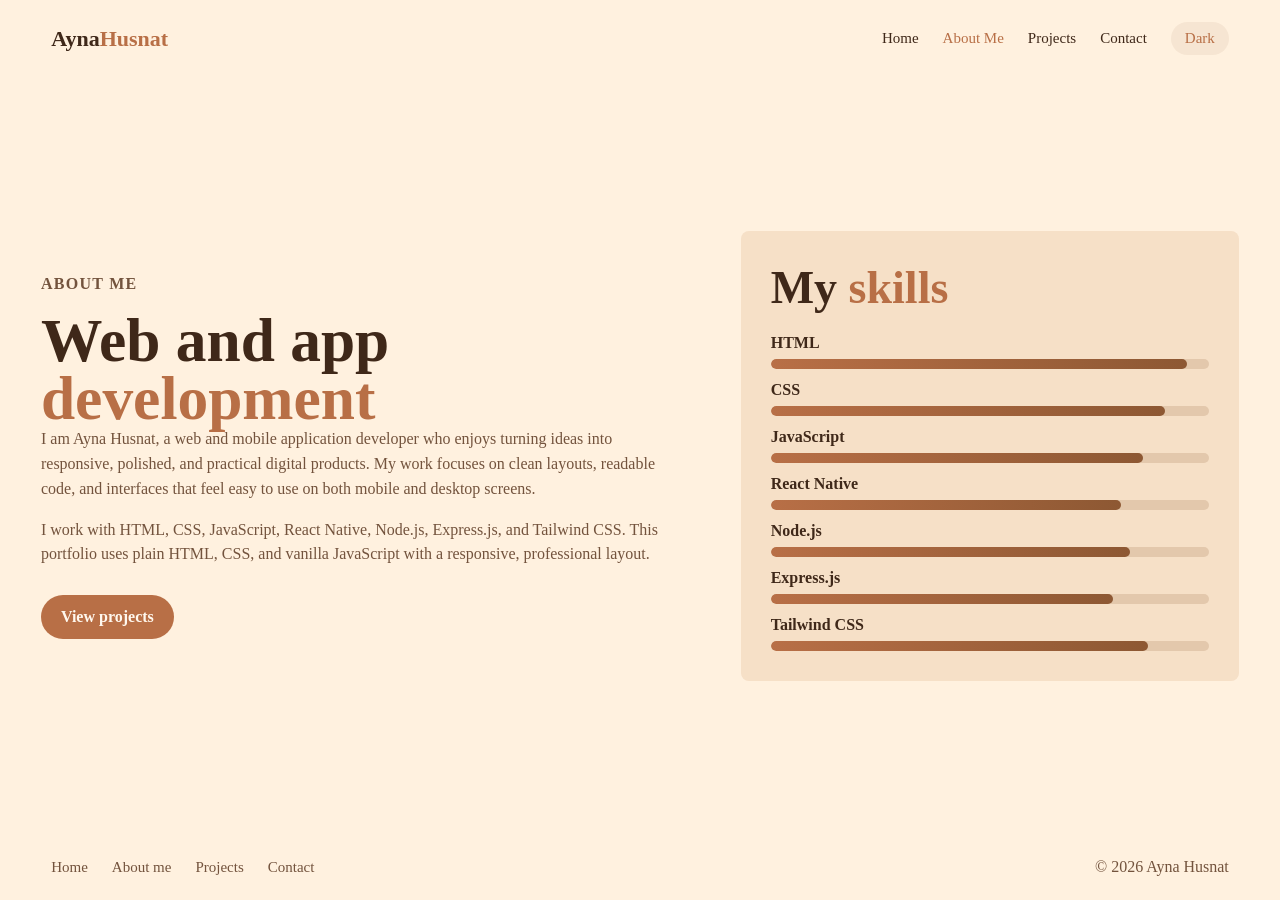
==== about.html @ f89abac9 "CloudExify-project-1" ====
<!DOCTYPE html>
<html lang="en">
<head>
    <meta charset="UTF-8">
    <meta name="viewport" content="width=device-width, initial-scale=1.0">
    <title>About Me | Ayna Husnat</title>
    <link rel="stylesheet" href="css/style.css">
</head>
<body class="about-body">
    <main class="page-shell panel">
        <header class="topbar">
            <a class="brand" href="index.html">Ayna<span>Husnat</span></a>
            <button class="menu-toggle" id="hamburger" aria-label="Toggle navigation" aria-expanded="false">
                <span></span><span></span><span></span>
            </button>
            <nav class="nav-links" id="navLinks" aria-label="Primary navigation">
                <a href="index.html">Home</a>
                <a class="active" href="about.html">About Me</a>
                <a href="projects.html">Projects</a>
                <a href="contact.html">Contact</a>
                <button class="theme-toggle" id="themeToggle" type="button">Theme</button>
            </nav>
        </header>

        <section class="content-page about-page">
            <div class="about-copy reveal">
                <p class="eyebrow">About me</p>
                <h1>Web and app <span>development</span></h1>
                <p>
                    I am Ayna Husnat, a web and mobile application developer who enjoys
                    turning ideas into responsive, polished, and practical digital products.
                    My work focuses on clean layouts, readable code, and interfaces that
                    feel easy to use on both mobile and desktop screens.
                </p>
                <p>
                    I work with HTML, CSS, JavaScript, React Native, Node.js, Express.js,
                    and Tailwind CSS. This portfolio uses plain HTML, CSS, and vanilla
                    JavaScript with a responsive, professional layout.
                </p>
                <a class="btn primary" href="projects.html">View projects</a>
            </div>

            <div class="skills-panel reveal">
                <h2>My <span>skills</span></h2>
                <div class="skills-grid">
                    <div class="skill" data-percent="95"><p>HTML</p><div class="bar"><div class="fill"></div></div></div>
                    <div class="skill" data-percent="90"><p>CSS</p><div class="bar"><div class="fill"></div></div></div>
                    <div class="skill" data-percent="85"><p>JavaScript</p><div class="bar"><div class="fill"></div></div></div>
                    <div class="skill" data-percent="80"><p>React Native</p><div class="bar"><div class="fill"></div></div></div>
                    <div class="skill" data-percent="82"><p>Node.js</p><div class="bar"><div class="fill"></div></div></div>
                    <div class="skill" data-percent="78"><p>Express.js</p><div class="bar"><div class="fill"></div></div></div>
                    <div class="skill" data-percent="86"><p>Tailwind CSS</p><div class="bar"><div class="fill"></div></div></div>
                </div>
            </div>
        </section>

        <footer class="footer">
            <nav class="footer-links" aria-label="Footer navigation">
                <a href="index.html">Home</a>
                <a href="about.html">About me</a>
                <a href="projects.html">Projects</a>
                <a href="contact.html">Contact</a>
            </nav>
            <p>&copy; 2026 Ayna Husnat</p>
        </footer>
    </main>

    <script src="js/script.js"></script>
</body>
</html>
---- css/style.css ----
:root {
    --page: #fff1df;
    --panel: #fff1df;
    --panel-soft: #F6E0C7;
    --panel-deep: #8d5833;
    --line: rgba(141, 88, 51, 0.12);
    --text: #3f2819;
    --muted: #73533d;
    --accent: #b86f46;
    --accent-dark: #8d5833;
    --button-text: #fff8ee;
    --shadow: none;
}

body.theme-dark {
    --page: #081827;
    --panel: #081827;
    --panel-soft: #16324f;
    --panel-deep: #8ec5ff;
    --line: rgba(142, 197, 255, 0.14);
    --text: #edf7ff;
    --muted: #b4c8dc;
    --accent: #8ec5ff;
    --accent-dark: #4f8fd6;
    --button-text: #081827;
}

* {
    box-sizing: border-box;
    margin: 0;
    padding: 0;
}

html {
    scroll-behavior: smooth;
}

body {
    min-height: 100vh;
    background: var(--page);
    color: var(--text);
    font-family: "Times New Roman", Times, serif;
}

a {
    color: inherit;
    text-decoration: none;
}

button,
input,
textarea {
    font: inherit;
}

button {
    cursor: pointer;
}

.site-shell,
.page-shell {
    width: 100vw;
    margin: 0;
    border: 0;
    background: var(--panel);
    overflow: hidden;
}

.editorial-shell {
    display: grid;
    grid-template-columns: minmax(0, 1.05fr) minmax(380px, 0.95fr);
    height: 100vh;
}

.page-shell {
    min-height: 100vh;
    display: flex;
    flex-direction: column;
}

.panel,
.left-panel,
.right-panel {
    background: var(--panel);
}

.topbar {
    min-height: 74px;
    padding: 22px clamp(24px, 4vw, 58px);
    display: flex;
    align-items: center;
    justify-content: space-between;
    gap: 20px;
}

.brand {
    font-size: 22px;
    font-weight: 700;
    letter-spacing: 0;
}

.brand span,
.nav-links a.active,
.nav-links a:hover,
.theme-toggle,
.eyebrow,
h1 span,
h2 span,
.typewriter-line,
.contact-details a,
.project-preview strong {
    color: var(--accent);
}

.nav-links,
.footer-links {
    display: flex;
    align-items: center;
    gap: 24px;
}

.nav-links a,
.footer-links a,
.theme-toggle {
    font-size: 15px;
}

.theme-toggle {
    border: 0;
    border-radius: 999px;
    background: rgba(141, 88, 51, 0.08);
    padding: 8px 14px;
}

body.theme-dark .theme-toggle {
    background: rgba(255, 244, 232, 0.08);
}

.menu-toggle {
    width: 42px;
    height: 42px;
    border: 0;
    border-radius: 50%;
    background: transparent;
    display: none;
    place-items: center;
}

.menu-toggle span {
    width: 18px;
    height: 2px;
    background: var(--text);
    display: block;
    margin: 3px 0;
}

.hero-grid {
    min-height: calc(100vh - 102px);
    padding: clamp(28px, 5vw, 72px);
    display: grid;
    align-items: center;
}

.hero-copy {
    max-width: 700px;
}

.eyebrow {
    margin-bottom: 14px;
    font-size: 14px;
    font-weight: 700;
    letter-spacing: 0.08em;
    text-transform: uppercase;
}

h1 {
    max-width: 820px;
    font-size: clamp(50px, 6.4vw, 96px);
    font-weight: 700;
    line-height: 0.95;
}

.content-page h1 {
    font-size: clamp(46px, 6vw, 82px);
}

.typewriter-line {
    min-height: 38px;
    margin-top: 12px;
    font-size: clamp(26px, 3vw, 42px);
    font-weight: 700;
}

.intro,
.about-copy p,
.contact-pitch p,
.contact-details p {
    color: var(--muted);
    font-size: 18px;
    line-height: 1.7;
}

.project-card p {
    color: var(--muted);
    font-size: 16px;
    line-height: 1.55;
}

.intro {
    max-width: 640px;
    margin-top: 20px;
}

.hero-actions {
    margin-top: 28px;
    display: flex;
    flex-wrap: wrap;
    gap: 14px;
}

.btn,
.filter-buttons button {
    min-height: 44px;
    border: 0;
    border-radius: 999px;
    display: inline-flex;
    align-items: center;
    justify-content: center;
    padding: 0 20px;
    font-weight: 700;
}

.btn.primary,
.filter-buttons button.active,
.filter-buttons button:hover {
    background: var(--accent);
    color: var(--button-text);
}

.btn.muted,
.filter-buttons button {
    background: rgba(141, 88, 51, 0.08);
    color: var(--text);
}

body.theme-dark .btn.muted,
body.theme-dark .filter-buttons button {
    background: rgba(255, 244, 232, 0.08);
}

.visual-side {
    display: grid;
    place-items: center;
    padding: clamp(26px, 4vw, 54px);
}

.visual-gallery {
    width: min(100%, 590px);
    display: grid;
    gap: 18px;
}

.visual-frame {
    border-radius: 8px;
    background: #F6E0C7;
    overflow: hidden;
}

.visual-frame img {
    width: 100%;
    height: 100%;
    display: block;
    object-fit: cover;
}

.visual-large {
    aspect-ratio: 1.42;
}

.visual-small {
    width: 64%;
    aspect-ratio: 1.33;
    justify-self: end;
}

.content-page {
    flex: 1;
    min-height: 0;
    padding: clamp(32px, 4.6vw, 60px);
}

.about-body .page-shell,
.projects-body .page-shell,
.contact-body .page-shell {
    height: 100vh;
}

.about-body .content-page {
    padding: clamp(24px, 3.2vw, 42px);
}

.about-body .content-page h1 {
    font-size: clamp(40px, 4.8vw, 66px);
}

.about-body .about-copy p {
    font-size: 16px;
    line-height: 1.55;
}

.about-body .skills-panel {
    padding: clamp(20px, 3vw, 30px);
}

.about-body .skills-grid {
    gap: 12px;
}

.projects-body .content-page {
    padding: clamp(26px, 3.4vw, 44px);
}

.projects-body .content-page h1 {
    font-size: clamp(42px, 5vw, 68px);
}

.projects-body .eyebrow {
    margin-bottom: 8px;
}

.about-page,
.contact-page {
    display: grid;
    grid-template-columns: minmax(0, 1fr) minmax(320px, 0.8fr);
    align-items: center;
    gap: clamp(30px, 6vw, 80px);
}

.about-copy,
.contact-pitch,
.section-heading {
    max-width: 760px;
}

.about-copy p + p {
    margin-top: 16px;
}

.about-copy .btn {
    margin-top: 28px;
}

.skills-panel,

.contact-details,
.project-card {
    border-radius: 8px;
    background: #F6E0C7;
}

body.theme-dark .skills-panel,
body.theme-dark .contact-details,
body.theme-dark .project-card {
    background: var(--panel-soft);
}

.skills-panel,
.contact-details {
    padding: clamp(24px, 4vw, 38px);
}

.skills-panel h2,
.contact-details h2 {
    margin-bottom: 20px;
    font-size: clamp(30px, 4vw, 46px);
}

.skills-grid {
    display: grid;
    gap: 18px;

    
}

.skill p {
    margin-bottom: 7px;
    font-weight: 700;
}

.bar {
    height: 10px;
    border-radius: 999px;
    background: rgba(141, 88, 51, 0.18);
    overflow: hidden;
}

body.theme-dark .bar {
    background: rgba(255, 244, 232, 0.12);
}

.fill {
    width: 0;
    height: 100%;
    border-radius: inherit;
    background: linear-gradient(90deg, var(--accent), var(--accent-dark));
    transition: width 900ms ease;
}


.projects-page {
    display: grid;
    gap: 24px;
    align-content: center;
}

.section-heading {
    display: flex;
    flex-wrap: wrap;
    align-items: end;
    justify-content: space-between;
    gap: 18px;
}

.filter-buttons {
    display: flex;
    flex-wrap: wrap;
    gap: 10px;
}

.project-grid {
    display: grid;
    grid-template-columns: repeat(3, minmax(0, 1fr));
    gap: 18px;
}

.project-card {
    padding: 15px;
    position: relative;
    transition: transform 180ms ease, opacity 180ms ease;
}

.project-card:hover {
    transform: translateY(-4px);
}

.project-card.is-hidden {
    display: none;
}

.project-card h3 {
    margin: 14px 0 6px;
    font-size: 24px;
}

.project-preview {
    min-height: 132px;
    border-radius: 8px;
    padding: 12px;
    position: relative;
    overflow: hidden;
    display: grid;
    align-content: center;
    justify-items: center;
    gap: 8px;
    text-align: center;
    background: #F6E0C7;
}

.project-preview img {
    width: min(100%, 260px);
    max-height: 120px;
    display: block;
    object-fit: contain;
}

.contact-details {
    display: grid;
    gap: 14px;
}

.contact-details a {
    overflow-wrap: anywhere;
}

.footer {
    min-height: 66px;
    padding: 18px clamp(24px, 4vw, 58px);
    display: flex;
    align-items: center;
    justify-content: space-between;
    gap: 18px;
    color: var(--muted);
}

.projects-body .footer,
.contact-body .footer {
    min-height: 60px;
    padding-top: 14px;
    padding-bottom: 14px;
}

.reveal {
    opacity: 0;
    transform: translateY(18px);
    transition: opacity 600ms ease, transform 600ms ease;
}

.reveal.visible {
    opacity: 1;
    transform: translateY(0);
}

@media (min-width: 981px) {
    body.home-page,
    body.about-body,
    body.projects-body,
    body.contact-body {
        height: 100vh;
        overflow: hidden;
    }
}

@media (max-width: 980px) {
    .editorial-shell,
    .about-page,
    .contact-page,
    .project-grid {
        grid-template-columns: 1fr;
    }

    .editorial-shell,
    .page-shell {
        min-height: auto;
    }

    .hero-grid,
    .content-page {
        min-height: auto;
    }

    .visual-side {
        border-left: 0;
        border-top: 0;
    }
}

@media (max-width: 760px) {
    .site-shell,
    .page-shell {
        width: 100%;
        margin: 0;
        border-width: 0;
    }

    .topbar {
        padding: 18px 22px;
        position: relative;
    }

    .menu-toggle {
        display: grid;
    }

    .nav-links {
        position: absolute;
        top: calc(100% + 1px);
        left: 0;
        right: 0;
        z-index: 10;
        display: none;
        flex-direction: column;
        align-items: flex-start;
        gap: 14px;
        padding: 18px 22px;
        background: var(--panel);
    }

    .nav-links.active {
        display: flex;
    }

    .hero-grid,
    .content-page {
        padding: 34px 24px;
    }

    h1,
    .content-page h1 {
        font-size: clamp(42px, 13vw, 60px);
    }

    .hero-actions,
    .footer,
    .section-heading {
        align-items: flex-start;
        flex-direction: column;
    }

    .btn {
        width: 100%;
    }

    .visual-small {
        width: 100%;
    }

    .footer-links {
        flex-wrap: wrap;
    }
}
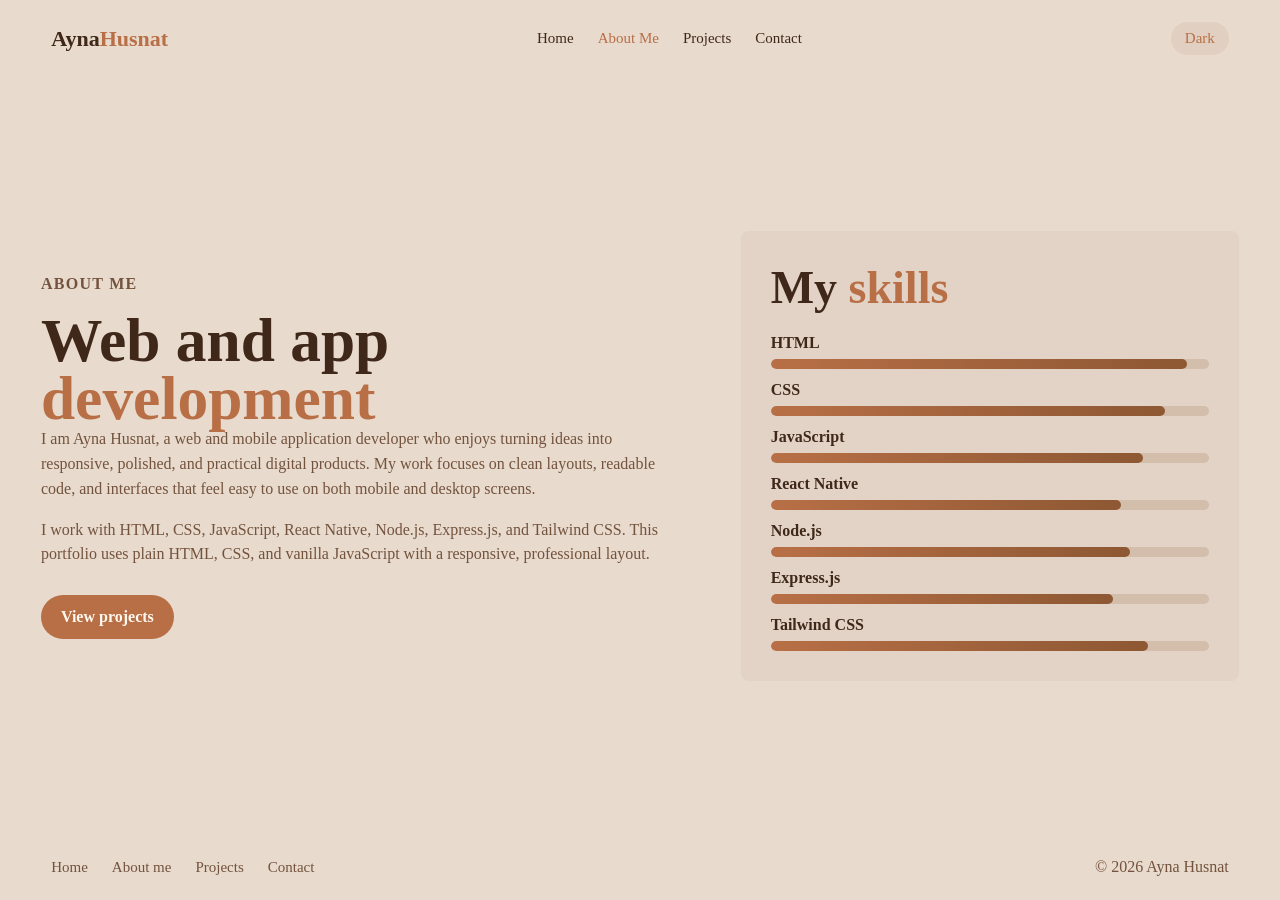
==== commit 77d335fe: "updated" ====
--- a/about.html
+++ b/about.html
@@ -10,16 +10,16 @@
     <main class="page-shell panel">
         <header class="topbar">
             <a class="brand" href="index.html">Ayna<span>Husnat</span></a>
-            <button class="menu-toggle" id="hamburger" aria-label="Toggle navigation" aria-expanded="false">
-                <span></span><span></span><span></span>
-            </button>
             <nav class="nav-links" id="navLinks" aria-label="Primary navigation">
                 <a href="index.html">Home</a>
                 <a class="active" href="about.html">About Me</a>
                 <a href="projects.html">Projects</a>
                 <a href="contact.html">Contact</a>
-                <button class="theme-toggle" id="themeToggle" type="button">Theme</button>
             </nav>
+            <button class="theme-toggle" id="themeToggle" type="button">Theme</button>
+            <button class="menu-toggle" id="hamburger" aria-label="Toggle navigation" aria-expanded="false">
+                <span></span><span></span><span></span>
+            </button>
         </header>
 
         <section class="content-page about-page">
--- a/css/style.css
+++ b/css/style.css
@@ -1,23 +1,21 @@
 :root {
-    --page: #fff1df;
-    --panel: #fff1df;
-    --panel-soft: #F6E0C7;
-    --panel-deep: #8d5833;
-    --line: rgba(141, 88, 51, 0.12);
+    --page: #E8DACD;
+    --panel: #E8DACD;
+    --panel-soft: #E3D3C6;
     --text: #3f2819;
     --muted: #73533d;
     --accent: #b86f46;
     --accent-dark: #8d5833;
     --button-text: #fff8ee;
-    --shadow: none;
+    --home-visual-width: clamp(340px, 45vw, 780px);
+    --home-visual-ratio: 1.42;
+    --home-visual-fit: cover;
 }
 
 body.theme-dark {
     --page: #081827;
     --panel: #081827;
     --panel-soft: #16324f;
-    --panel-deep: #8ec5ff;
-    --line: rgba(142, 197, 255, 0.14);
     --text: #edf7ff;
     --muted: #b4c8dc;
     --accent: #8ec5ff;
@@ -68,7 +66,8 @@
 
 .editorial-shell {
     display: grid;
-    grid-template-columns: minmax(0, 1.05fr) minmax(380px, 0.95fr);
+    grid-template-columns: minmax(0, 1.05fr) minmax(360px, 0.95fr);
+    grid-template-rows: minmax(0, 1fr) auto;
     height: 100vh;
 }
 
@@ -107,8 +106,7 @@
 h1 span,
 h2 span,
 .typewriter-line,
-.contact-details a,
-.project-preview strong {
+.contact-details a {
     color: var(--accent);
 }
 
@@ -156,9 +154,13 @@
 
 .hero-grid {
     min-height: calc(100vh - 102px);
-    padding: clamp(28px, 5vw, 72px);
+    padding: clamp(28px, 5vw, 68px);
     display: grid;
     align-items: center;
+}
+
+.home-page .hero-grid {
+    min-height: calc(100vh - 168px);
 }
 
 .hero-copy {
@@ -175,7 +177,7 @@
 
 h1 {
     max-width: 820px;
-    font-size: clamp(50px, 6.4vw, 96px);
+    font-size: clamp(48px, 6.2vw, 92px);
     font-weight: 700;
     line-height: 0.95;
 }
@@ -251,36 +253,24 @@
 .visual-side {
     display: grid;
     place-items: center;
-    padding: clamp(26px, 4vw, 54px);
+    padding: clamp(24px, 3vw, 42px);
 }
 
 .visual-gallery {
-    width: min(100%, 590px);
-    display: grid;
-    gap: 18px;
-}
-
-.visual-frame {
-    border-radius: 8px;
-    background: #F6E0C7;
-    overflow: hidden;
+    width: min(100%, var(--home-visual-width));
+    display: grid;
+    gap: 15px;
 }
 
 .visual-frame img {
     width: 100%;
     height: 100%;
     display: block;
-    object-fit: cover;
+    object-fit: contain;
 }
 
 .visual-large {
-    aspect-ratio: 1.42;
-}
-
-.visual-small {
-    width: 64%;
-    aspect-ratio: 1.33;
-    justify-self: end;
+    aspect-ratio: var(--home-visual-ratio);
 }
 
 .content-page {
@@ -351,11 +341,10 @@
 }
 
 .skills-panel,
-
 .contact-details,
 .project-card {
     border-radius: 8px;
-    background: #F6E0C7;
+    background: var(--panel-soft);
 }
 
 body.theme-dark .skills-panel,
@@ -378,8 +367,6 @@
 .skills-grid {
     display: grid;
     gap: 18px;
-
-    
 }
 
 .skill p {
@@ -463,7 +450,7 @@
     justify-items: center;
     gap: 8px;
     text-align: center;
-    background: #F6E0C7;
+    background: var(--panel-soft);
 }
 
 .project-preview img {
@@ -492,6 +479,10 @@
     color: var(--muted);
 }
 
+.home-footer {
+    grid-column: 1 / -1;
+}
+
 .projects-body .footer,
 .contact-body .footer {
     min-height: 60px;
@@ -521,6 +512,32 @@
 }
 
 @media (max-width: 980px) {
+    :root {
+        --home-visual-width: min(730px, 94vw);
+        --home-visual-ratio: 1.5;
+        --home-visual-fit: contain;
+    }
+
+    body,
+    body.home-page,
+    body.about-body,
+    body.projects-body,
+    body.contact-body {
+        height: auto;
+        min-height: 100vh;
+        overflow-y: auto;
+    }
+
+    .site-shell,
+    .page-shell,
+    .projects-body .page-shell,
+    .contact-body .page-shell,
+    .about-body .page-shell {
+        height: auto;
+        min-height: 100vh;
+        overflow: visible;
+    }
+
     .editorial-shell,
     .about-page,
     .contact-page,
@@ -528,6 +545,10 @@
         grid-template-columns: 1fr;
     }
 
+    .editorial-shell {
+        grid-template-rows: auto auto auto auto;
+    }
+
     .editorial-shell,
     .page-shell {
         min-height: auto;
@@ -538,13 +559,30 @@
         min-height: auto;
     }
 
+    .home-page .hero-grid {
+        min-height: auto;
+        padding: 48px clamp(28px, 8vw, 72px) 28px;
+    }
+
     .visual-side {
         border-left: 0;
         border-top: 0;
+        padding: 10px clamp(28px, 8vw, 72px) 38px;
+        place-items: center;
+    }
+
+    .visual-gallery {
+        justify-items: center;
     }
 }
 
 @media (max-width: 760px) {
+    :root {
+        --home-visual-width: min(100%, 460px);
+        --home-visual-ratio: 1.28;
+        --home-visual-fit: contain;
+    }
+
     .site-shell,
     .page-shell {
         width: 100%;
@@ -553,8 +591,18 @@
     }
 
     .topbar {
-        padding: 18px 22px;
+        padding: 16px 20px;
         position: relative;
+        gap: 10px;
+    }
+
+    .brand {
+        font-size: 20px;
+    }
+
+    .theme-toggle {
+        margin-left: auto;
+        padding: 8px 13px;
     }
 
     .menu-toggle {
@@ -579,14 +627,36 @@
         display: flex;
     }
 
-    .hero-grid,
     .content-page {
         padding: 34px 24px;
     }
 
+    .home-page .hero-grid {
+        padding: 36px 24px 22px;
+    }
+
     h1,
     .content-page h1 {
-        font-size: clamp(42px, 13vw, 60px);
+        font-size: clamp(40px, 12vw, 58px);
+        line-height: 1;
+    }
+
+    .typewriter-line {
+        min-height: 30px;
+        font-size: clamp(23px, 8vw, 34px);
+    }
+
+    .intro {
+        font-size: 16px;
+        line-height: 1.6;
+    }
+
+    .visual-side {
+        padding: 4px 20px 34px;
+    }
+
+    .visual-frame img {
+        object-position: center;
     }
 
     .hero-actions,
@@ -600,10 +670,6 @@
         width: 100%;
     }
 
-    .visual-small {
-        width: 100%;
-    }
-
     .footer-links {
         flex-wrap: wrap;
     }
